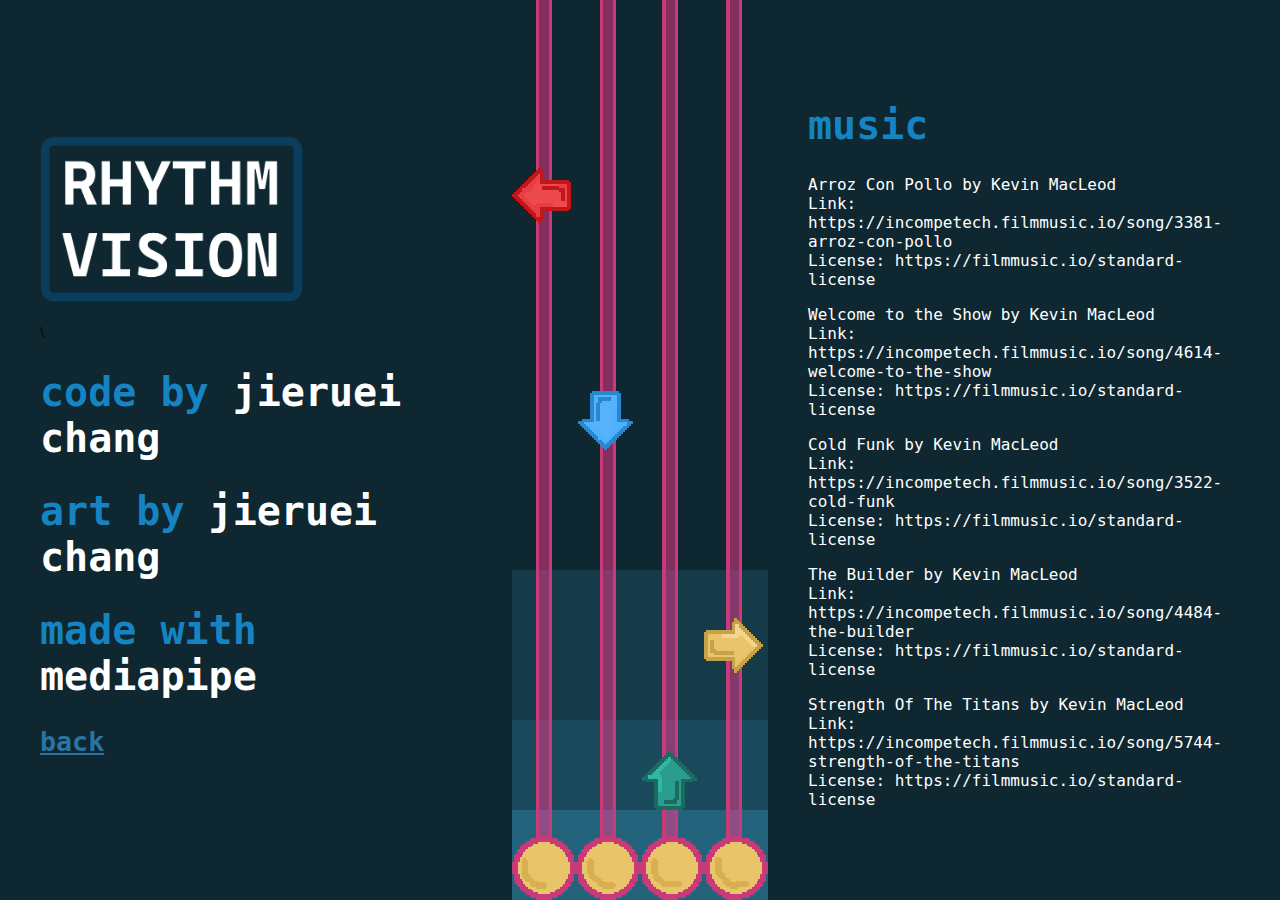
==== credits.html @ ff94bbb5 "Add select box, add cold-funk track" ====
<!DOCTYPE html>
<html>
<head>
    <meta charset="utf-8">
    <link rel=stylesheet href=style.css>
    <link rel=icon href=assets/favicon.png type="image/png">
</head>

<body>
    <video id="input_video"></video>
    <div class="container">
        <div id=left_container>
            <img src=assets/logo.png id=logo>\
            <h1>code by <span id=score style="color:white">jieruei chang</span></h1>
            <h1>art by <span id=score style="color:white">jieruei chang</span></h1>
            <h1>made with <span id=score style="color:white">mediapipe</span></h1>
            <a href="index.html"><h2>back</h2></a>
        </div>
        <div id=arrow_container>
            <img src=assets/circles.png style="position:absolute;bottom:0;left:0;width:100%;">
            <div id=arrow_parent style="display:contents">
                <img src="assets/arrow_d.png" class="arrow" style="left:25%; bottom:50%;">
                <img src="assets/arrow_l.png" class="arrow" style="left:0%; bottom:75%;">
                <img src="assets/arrow_r.png" class="arrow" style="left:75%; bottom:25%;">
                <img src="assets/arrow_u.png" class="arrow" style="left:50%; bottom:10%;">
            </div>
        </div>
        <div id="left_container">
            <h1>music</h1>
            <p>
                Arroz Con Pollo by Kevin MacLeod<br>
                Link: https://incompetech.filmmusic.io/song/3381-arroz-con-pollo<br>
                License: https://filmmusic.io/standard-license
            </p>
            <p>
                Welcome to the Show by Kevin MacLeod<br>
                Link: https://incompetech.filmmusic.io/song/4614-welcome-to-the-show<br>
                License: https://filmmusic.io/standard-license
            </p>
            <p>
                Cold Funk by Kevin MacLeod<br>
                Link: https://incompetech.filmmusic.io/song/3522-cold-funk<br>
                License: https://filmmusic.io/standard-license
            </p>
            <p>
                The Builder by Kevin MacLeod<br>
                Link: https://incompetech.filmmusic.io/song/4484-the-builder<br>
                License: https://filmmusic.io/standard-license
            </p>
            <p>
                Strength Of The Titans by Kevin MacLeod<br>
                Link: https://incompetech.filmmusic.io/song/5744-strength-of-the-titans<br>
                License: https://filmmusic.io/standard-license
            </p>
        </div>
    </div>
</body>
</html>
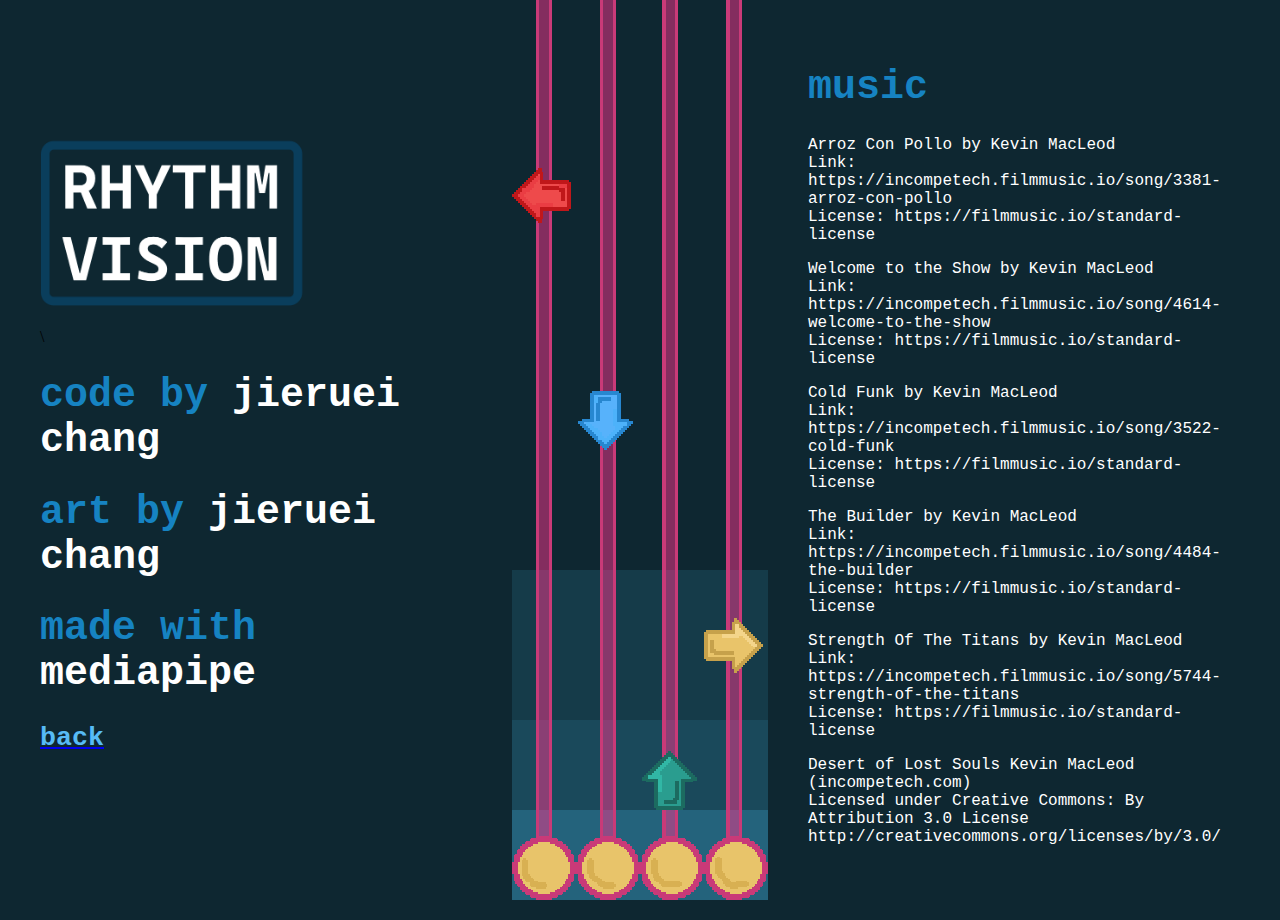
==== commit 9043a846: "Add "Desert of Lost Souls"" ====
--- a/credits.html
+++ b/credits.html
@@ -52,6 +52,11 @@
                 Link: https://incompetech.filmmusic.io/song/5744-strength-of-the-titans<br>
                 License: https://filmmusic.io/standard-license
             </p>
+            <p>
+                Desert of Lost Souls Kevin MacLeod (incompetech.com)<br>
+                Licensed under Creative Commons: By Attribution 3.0 License<br>
+                http://creativecommons.org/licenses/by/3.0/
+            </p>
         </div>
     </div>
 </body>
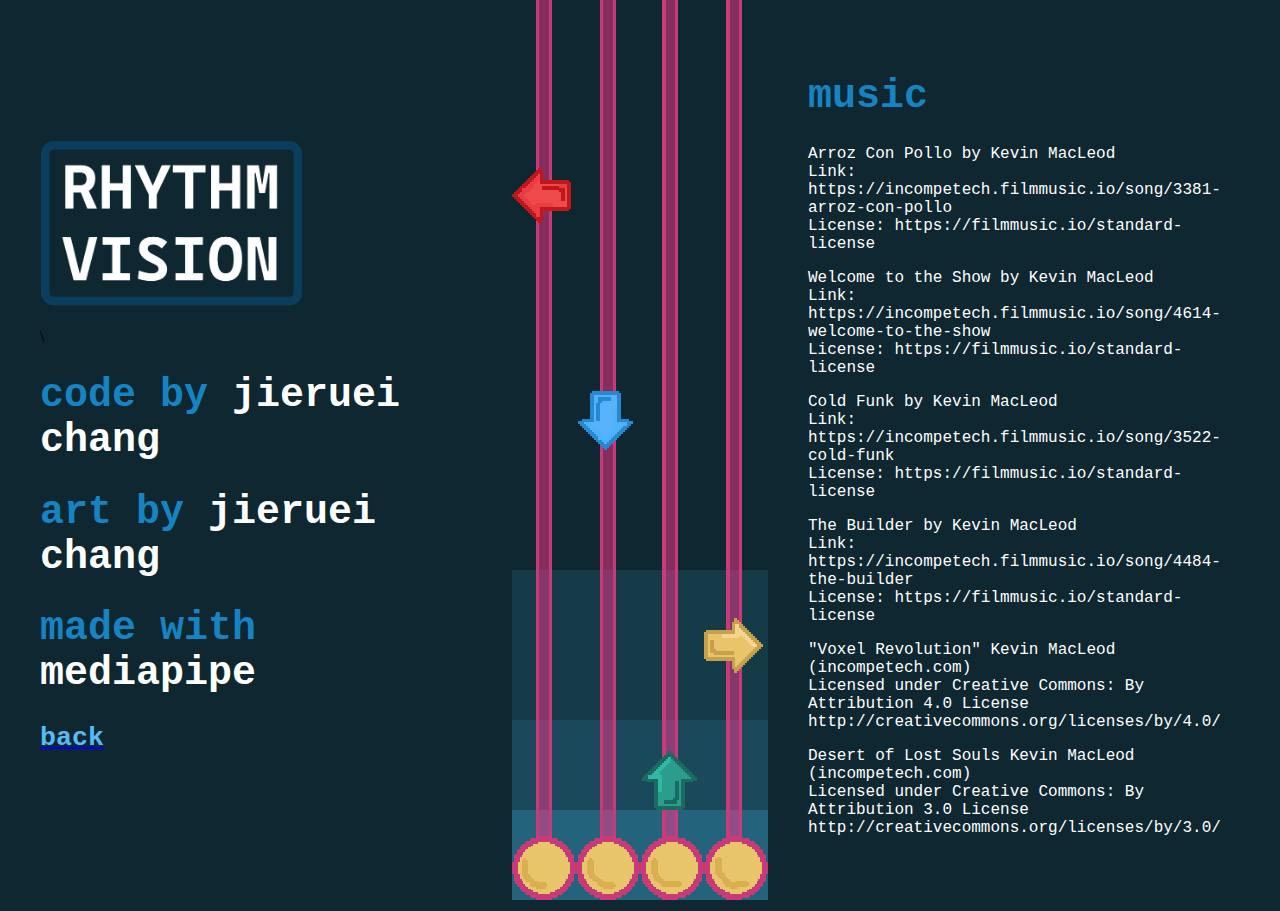
==== commit 63e3d3eb: "Add "Voxel Revolution"" ====
--- a/credits.html
+++ b/credits.html
@@ -48,9 +48,9 @@
                 License: https://filmmusic.io/standard-license
             </p>
             <p>
-                Strength Of The Titans by Kevin MacLeod<br>
-                Link: https://incompetech.filmmusic.io/song/5744-strength-of-the-titans<br>
-                License: https://filmmusic.io/standard-license
+                "Voxel Revolution" Kevin MacLeod (incompetech.com)<br>
+                Licensed under Creative Commons: By Attribution 4.0 License<br>
+                http://creativecommons.org/licenses/by/4.0/
             </p>
             <p>
                 Desert of Lost Souls Kevin MacLeod (incompetech.com)<br>
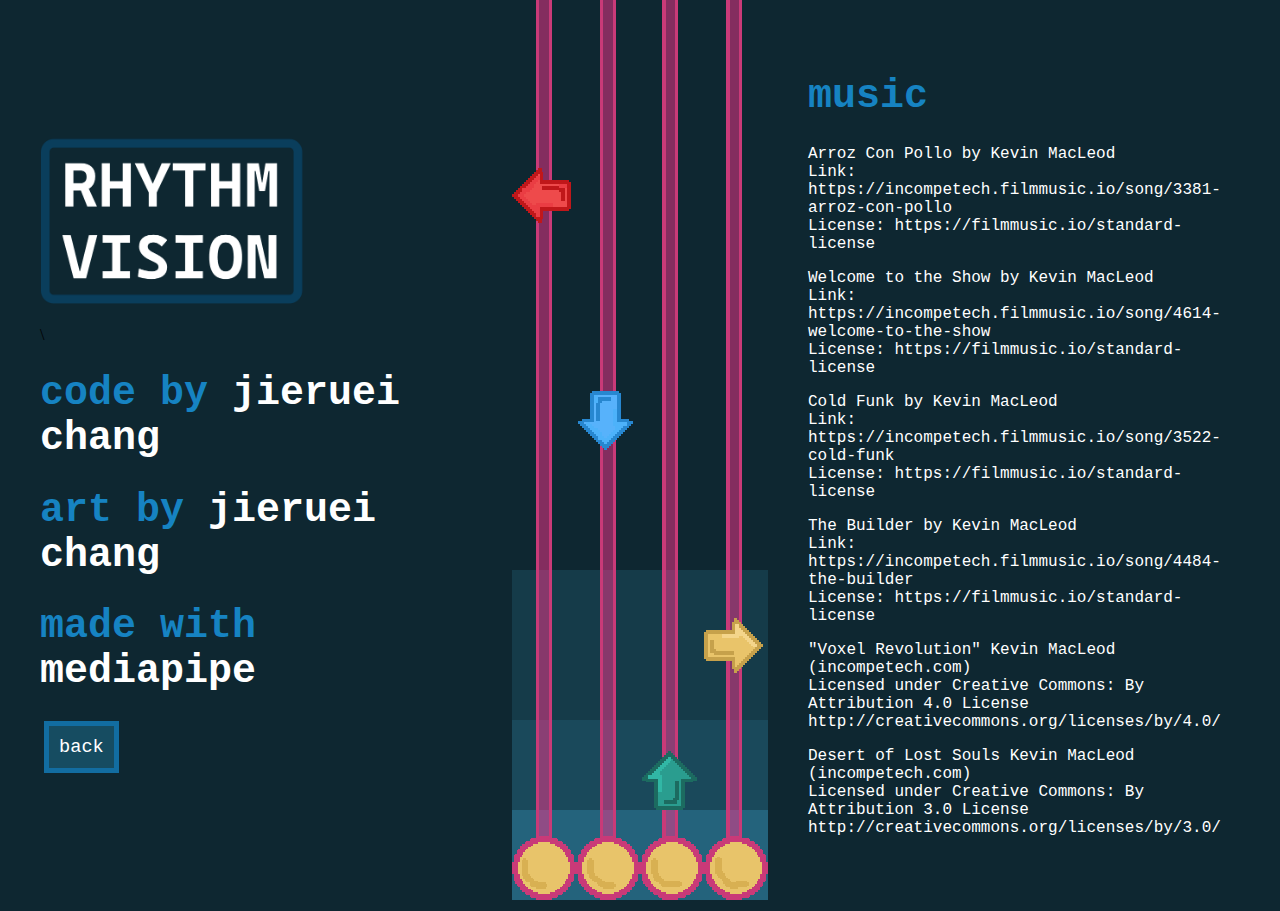
==== commit 41704bdf: "Stylistic changes" ====
--- a/credits.html
+++ b/credits.html
@@ -14,7 +14,7 @@
             <h1>code by <span id=score style="color:white">jieruei chang</span></h1>
             <h1>art by <span id=score style="color:white">jieruei chang</span></h1>
             <h1>made with <span id=score style="color:white">mediapipe</span></h1>
-            <a href="index.html"><h2>back</h2></a>
+            <button onclick='location.href="index.html"'>back</button>
         </div>
         <div id=arrow_container>
             <img src=assets/circles.png style="position:absolute;bottom:0;left:0;width:100%;">
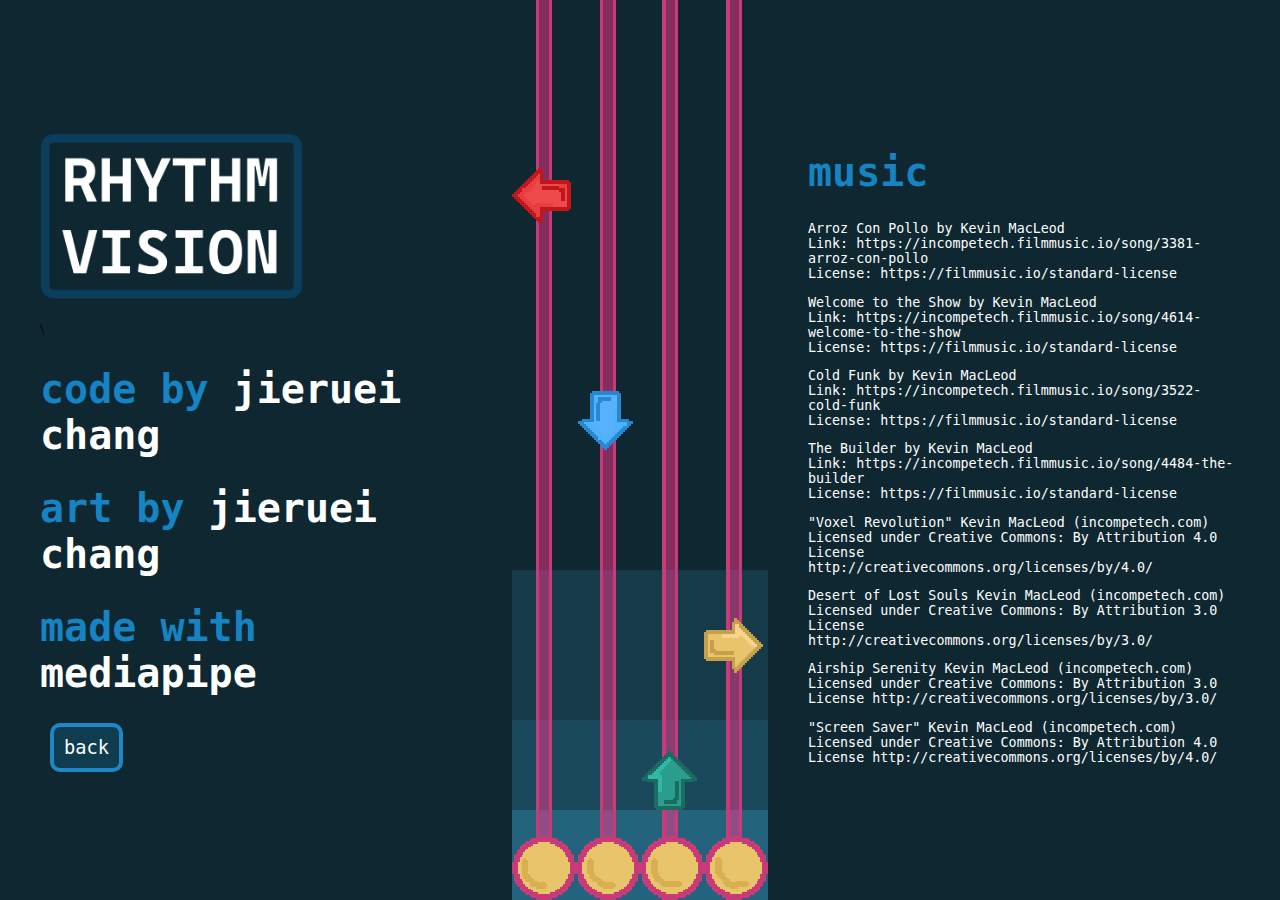
==== commit 655c496c: "Add background music" ====
--- a/credits.html
+++ b/credits.html
@@ -57,6 +57,16 @@
                 Licensed under Creative Commons: By Attribution 3.0 License<br>
                 http://creativecommons.org/licenses/by/3.0/
             </p>
+            <p>
+                Airship Serenity Kevin MacLeod (incompetech.com)
+                Licensed under Creative Commons: By Attribution 3.0 License
+                http://creativecommons.org/licenses/by/3.0/
+            </p>
+            <p>
+                "Screen Saver" Kevin MacLeod (incompetech.com)
+                Licensed under Creative Commons: By Attribution 4.0 License
+                http://creativecommons.org/licenses/by/4.0/
+            </p>
         </div>
     </div>
 </body>
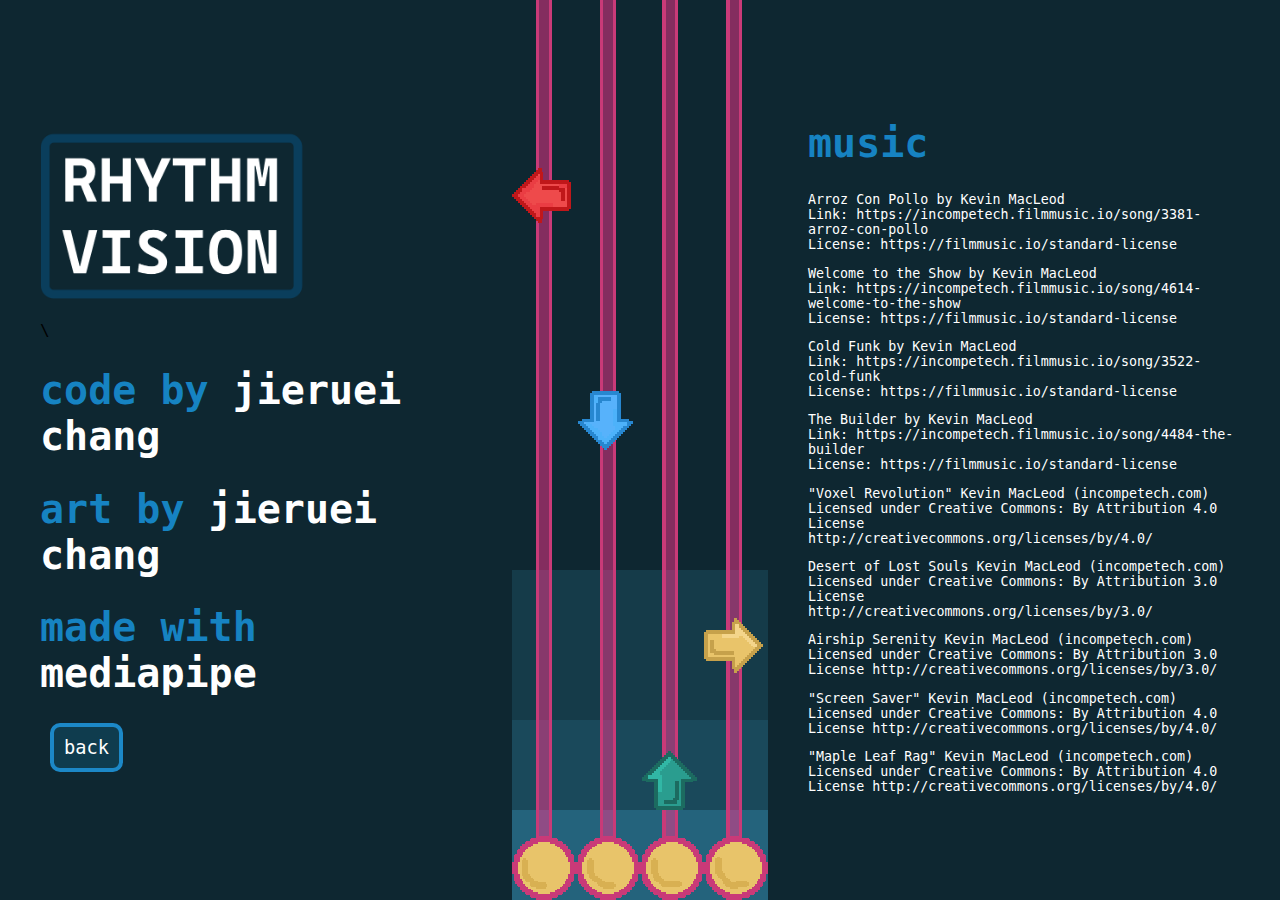
==== commit 4c150a24: "Add Maple Leaf Rag" ====
--- a/credits.html
+++ b/credits.html
@@ -67,6 +67,11 @@
                 Licensed under Creative Commons: By Attribution 4.0 License
                 http://creativecommons.org/licenses/by/4.0/
             </p>
+            <p>
+                "Maple Leaf Rag" Kevin MacLeod (incompetech.com)
+                Licensed under Creative Commons: By Attribution 4.0 License
+                http://creativecommons.org/licenses/by/4.0/
+            </p>
         </div>
     </div>
 </body>
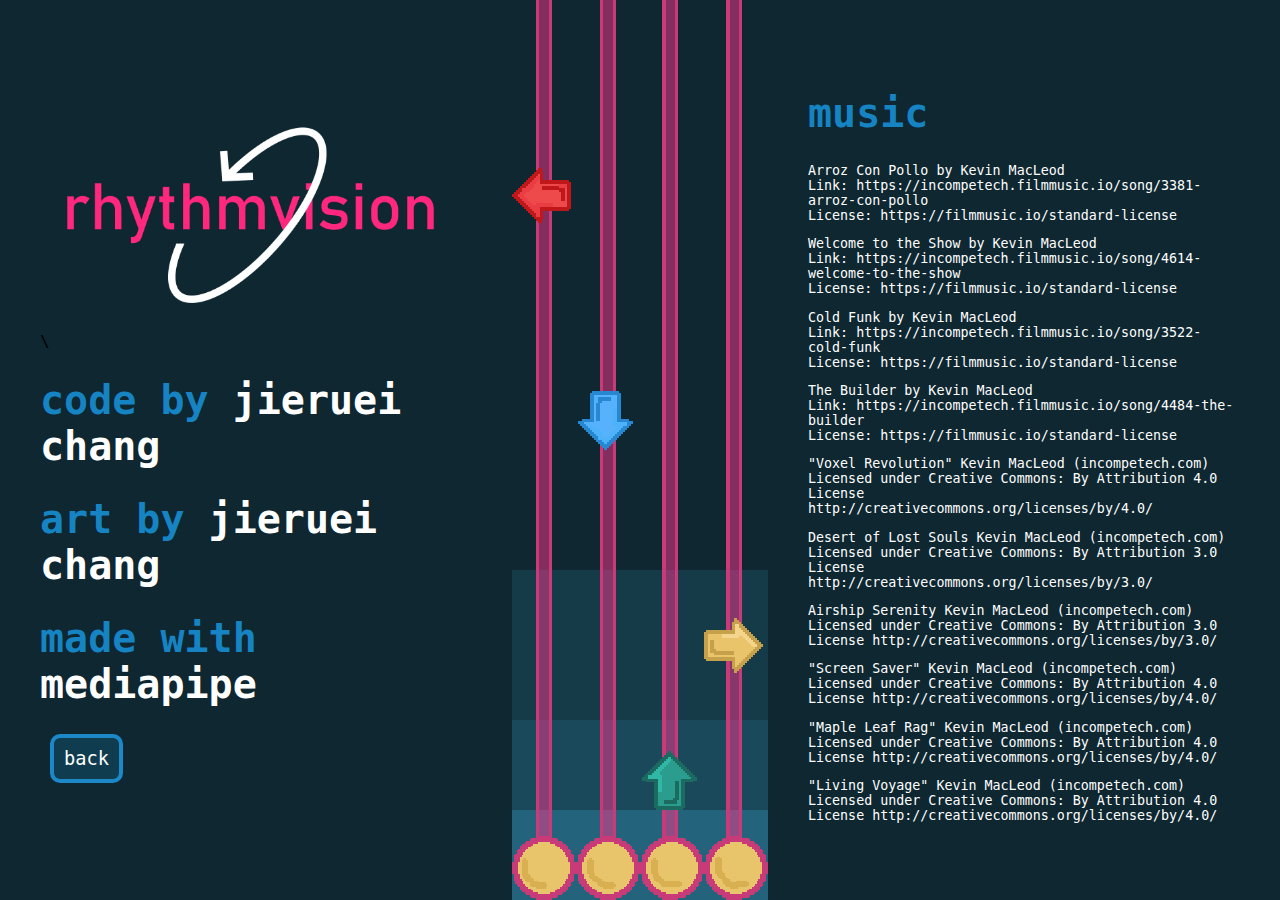
==== commit 946ffa23: "Add tolerance for missed notes and "Living Voyage"" ====
--- a/credits.html
+++ b/credits.html
@@ -72,6 +72,11 @@
                 Licensed under Creative Commons: By Attribution 4.0 License
                 http://creativecommons.org/licenses/by/4.0/
             </p>
+            <p>
+                "Living Voyage" Kevin MacLeod (incompetech.com)
+                Licensed under Creative Commons: By Attribution 4.0 License
+                http://creativecommons.org/licenses/by/4.0/
+            </p>
         </div>
     </div>
 </body>
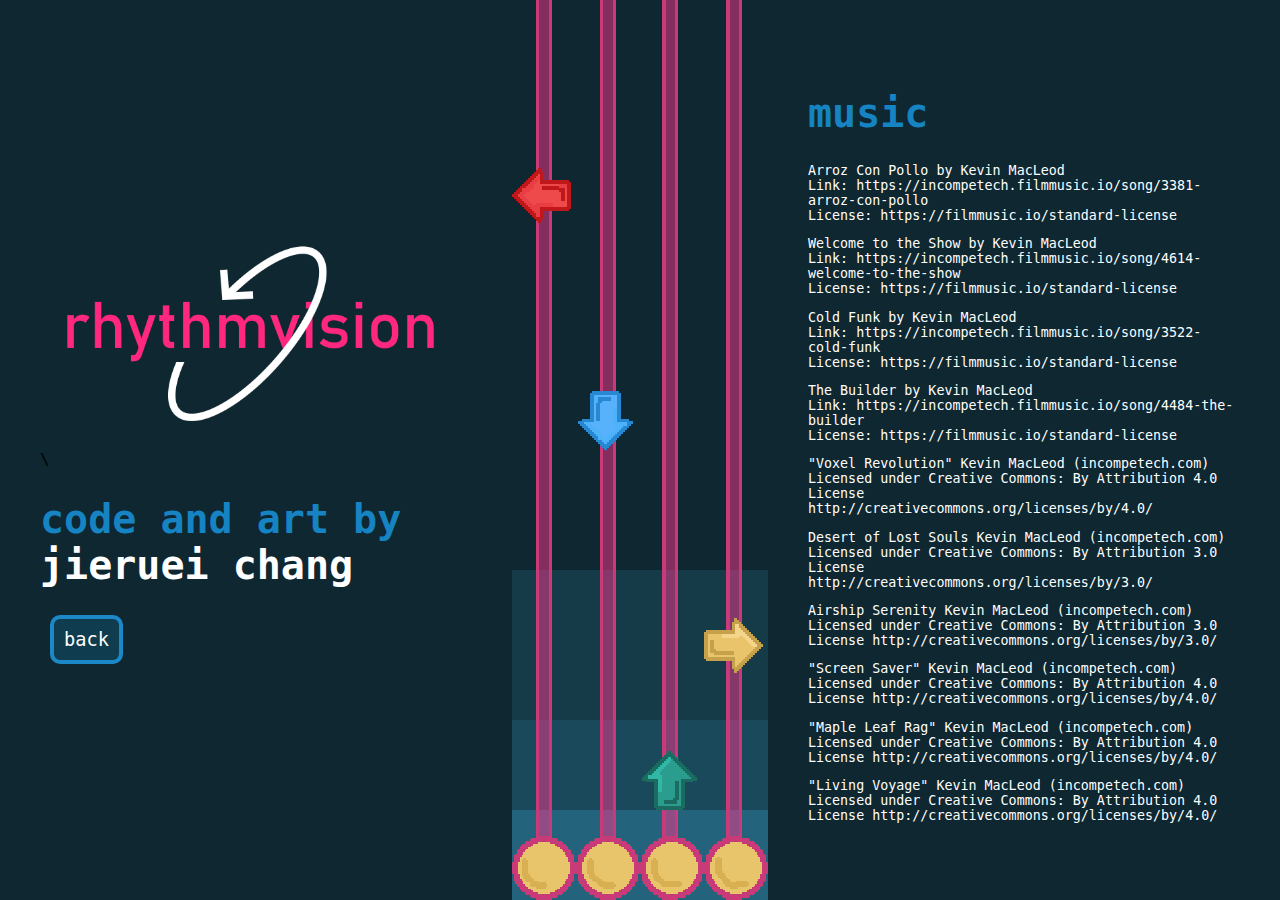
==== commit 99bbe215: "Lotsa changes" ====
--- a/credits.html
+++ b/credits.html
@@ -11,9 +11,7 @@
     <div class="container">
         <div id=left_container>
             <img src=assets/logo.png id=logo>\
-            <h1>code by <span id=score style="color:white">jieruei chang</span></h1>
-            <h1>art by <span id=score style="color:white">jieruei chang</span></h1>
-            <h1>made with <span id=score style="color:white">mediapipe</span></h1>
+            <h1>code and art by <span id=score style="color:white">jieruei chang</span></h1>
             <button onclick='location.href="index.html"'>back</button>
         </div>
         <div id=arrow_container>
